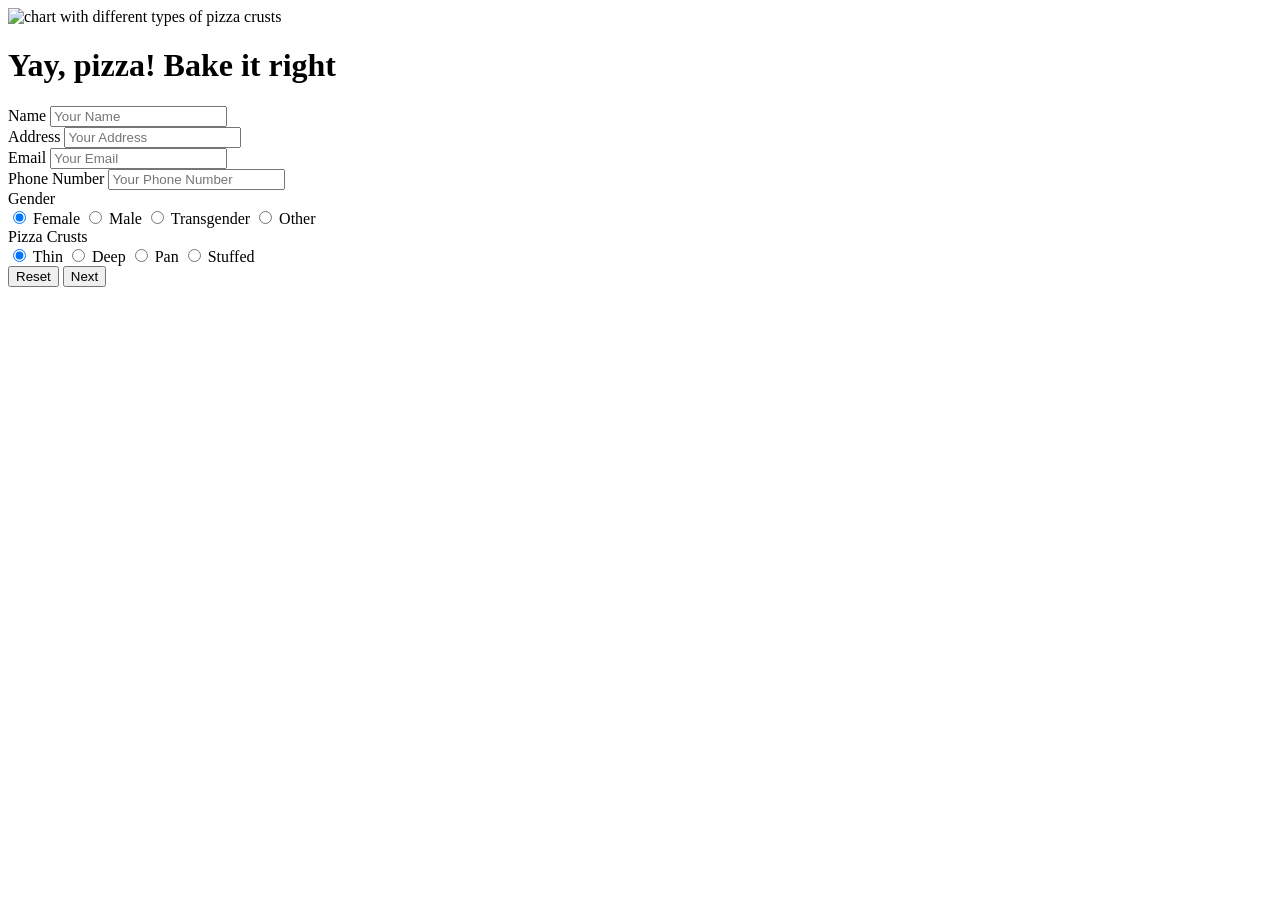
==== task-08/page1/form.html @ 73252348 "Rename task-o8/page1/form.html to task-08/page1/form.html" ====
<!DOCTYPE html>
<!-- Possible Bugs are commented -->
<html lang="en">
  <head>
    <meta charset="UTF-8" />
    <meta http-equiv="X-UA-Compatible" content="IE=edge" />
    <meta name="viewport" content="width=device-width, initial-scale=1.0" />
    <title>Crust</title>
    <link rel="icon" type="image/x-icon" href="images/salami_pizza.ico">
    <!-- display the favicon on titlebar -->
    <link rel="stylesheet" href="css/style.css">
    <!-- link stylesheet -->
  </head>
  
  <body translate="no"     >
    <div class="pizza-box">
      <div class="left-container">
        <img
        src="/home/anushka/html_files/page1/images/pizza-crusts.jpg"
        alt="chart with different types of pizza crusts"
        />
        
        <!-- display the image -->
      </div>
      <div class="right-container">
        <form action = "../page2/index.html">
          <!-- set form-action -->
          <header  >
            <h1>Yay, pizza! Bake it right</h1>
            <div class="set">
              <div class="name">
                <label for="name">Name</label>
                <input id="name" placeholder="Your Name" type="text" />
              </div>
              <div class="home-address">
                <label for="home-address">Address</label>
                <input
                  id="home-address"
                  placeholder="Your Address"
                  type="text"
                />
              </div>
            </div>
            <div class="set">
              <div class="email">
                <label for="email">Email</label>
                <input id="email" placeholder="Your Email" type="email" />
              </div>
              <div class="phone-number">
                <label for="phone-number">Phone Number</label>
                <input
                  id="phone-number"
                  placeholder="Your Phone Number"
                  type="tel"
                  pattern="[0-9]{10}"
                />
                <!-- set the pattern here -->
              </div>
            </div>
            <div class="set">
              <div class="gender">
                <!-- add two radio buttons with value "Transgender" and "Others" as we are an inclusive community -->
                <label for="gender-female">Gender</label>
                <div class="radio-container">
                  <input
                    checked=""
                    id="gender-female"
                    name="gender"
                    type="radio"
                    value="female"
                  />
                  <label for="gender-female">Female</label>
                  <input
                    id="gender-male"
                    name="gender"
                    type="radio"
                    value="male"
                  />
                  <label for="gender-male">Male</label>
                  <input
                  id="gender-transgender"
                  name="gender"
                  type="radio"
                  value="transgender"
                />
                <label for="gender-transgender">Transgender</label>
                <input
                id="gender-other"
                name="gender"
                type="radio"
                value="other"
              />
              <label for="gender-other">Other</label>
                </div>
              </div>
            </div>
            <div class="set">
              <div class="pizza-crusts">
                <label for="pizza-crusts-thin">Pizza Crusts</label>
                <div class="radio-container">
                  <input
                    checked=""
                    id="pizza-crusts-thin"
                    name="pizza-crusts"
                    type="radio"
                    value="thin"
                  />
                  <label for="pizza-crusts-thin">Thin</label>
                  <input
                    id="pizza-crusts-deep"
                    name="pizza-crusts"
                    type="radio"
                    value="deep"
                  />
                  <label for="pizza-crusts-deep">Deep</label>
                  <input
                    id="pizza-crusts-pan"
                    name="pizza-crusts"
                    type="radio"
                    value="pan"
                  />
                  <label for="pizza-crusts-pan">Pan</label>
                  <input
                    id="pizza-crusts-stuffed"
                    name="pizza-crusts"
                    type="radio"
                    value="stuffed"
                  />
                  <label for="pizza-crusts-stuffed">Stuffed</label>
                </div>
              </div>
            </div>
          </header>
          <footer>
            <div class="set">
              <button>Reset</button>
              <!-- make next button work -->
              <button
                type="submit"
                class="next"
                onclick="this.classList.add('button--loading')"              >
                <span class="button__text">Next</span></button>
            </div>
          </footer>
        </form>
      </div>
    </div>
  </body>
</html>
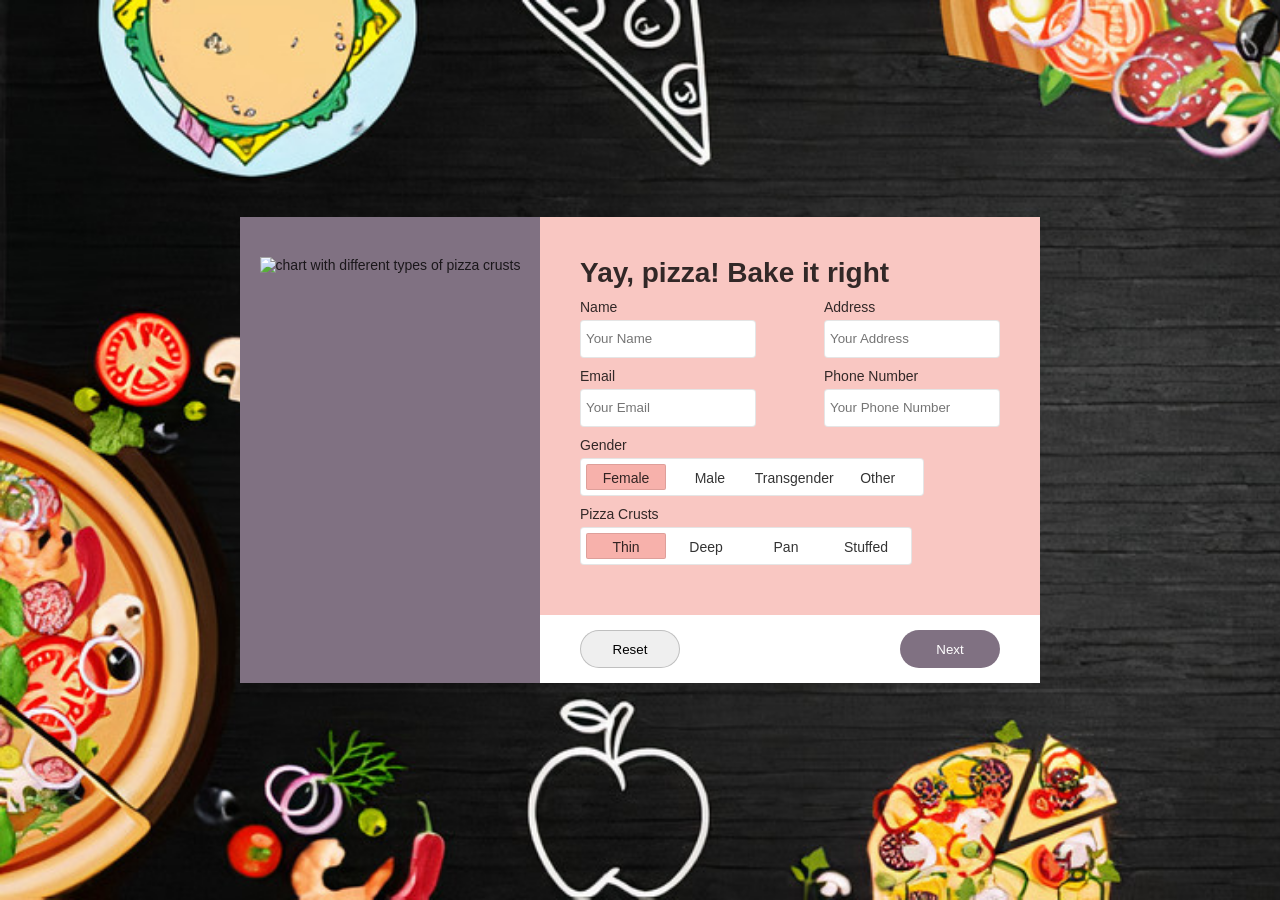
==== commit b1aac0bf: "Add files via upload" ====
--- a/task-08/page1/form.html
+++ b/task-08/page1/form.html
@@ -146,4 +146,4 @@
       </div>
     </div>
   </body>
-</html>
+</html>
--- a/task-08/page1/css/style.css
+++ b/task-08/page1/css/style.css
@@ -0,0 +1,202 @@
+*,
+*::before,
+*::after {
+  box-sizing: border-box;
+  margin: 0;
+  padding: 0;
+}
+
+body {
+  align-items: center;
+  background: url("../images/bg-high.jpg");
+  background-size: cover;
+  color: rgba(0, 0, 0, 0.8);
+  display: grid;
+  font-family: "Montserrat", sans-serif;
+  font-size: 14px;
+  font-weight: 400;
+  height: 100vh;
+  justify-items: center;
+  font-weight: 100vw;
+}
+
+.pizza-box {
+  display: grid;
+  grid-template-areas: "left right";
+  max-width: 900px;
+  /* opacity: 90%; */
+}
+
+.left-container {
+  background: #807182;
+  overflow: hidden;
+  padding: 40px 0 0 0;
+  position: relative;
+  text-align: center;
+  width: 300px;
+}
+
+.left-container img {
+  width: 70%;
+}
+
+.right-container {
+  background: #f9c7c2;
+  display: grid;
+  grid-template-areas: "." ".";
+  width: 500px;
+}
+
+.right-container h1:nth-of-type(1) {
+  color: rgba(0, 0, 0, 0.8);
+  font-size: 28px;
+  font-weight: 600;
+}
+
+.right-container .set {
+  display: flex;
+  justify-content: space-between;
+  margin: 10px 0;
+}
+
+.right-container input {
+  border: 1px solid rgba(0, 0, 0, 0.1);
+  border-radius: 4px;
+  height: 38px;
+  line-height: 38px;
+  padding-left: 5px;
+}
+
+.right-container input,
+.right-container label {
+  color: rgba(0, 0, 0, 0.8);
+}
+
+.right-container header {
+  padding: 40px;
+}
+
+.right-container label,
+.right-container input {
+  width: 176px;
+}
+
+.right-container .pizza-crusts .radio-container {
+  display: flex;
+  justify-content: space-between;
+  width: 100%;
+}
+
+.right-container footer {
+  align-items: center;
+  background: #fff;
+  display: grid;
+  padding: 5px 40px;
+}
+
+.right-container footer button {
+  cursor: pointer;
+  border: 1px solid rgba(0, 0, 0, 0.2);
+  height: 38px;
+  line-height: 38px;
+  width: 100px;
+  border-radius: 19px;
+  font-family: "Montserrat", sans-serif;
+}
+
+.right-container footer #reset {
+  background: #fff;
+  transition: 0.2s all ease-in-out;
+}
+
+.right-container footer #reset:hover {
+  background: #171a2b;
+  color: white;
+}
+
+.right-container footer .next {
+  position: relative;
+  background: #807182;
+  border: 1px solid transparent;
+  color: #fff;
+}
+
+.button__text {
+  transition: all 0.2s;
+}
+
+.button--loading .button__text {
+  visibility: hidden;
+  opacity: 0;
+}
+
+.button--loading::after {
+  content: "";
+  position: absolute;
+  width: 16px;
+  height: 16px;
+  top: 0;
+  left: 0;
+  right: 0;
+  bottom: 0;
+  margin: auto;
+  border: 4px solid transparent;
+  border-top-color: #ffffff;
+  border-radius: 50%;
+  animation: button-loading-spinner 1s ease infinite;
+}
+
+@keyframes button-loading-spinner {
+  from {
+    transform: rotate(0turn);
+  }
+
+  to {
+    transform: rotate(1turn);
+  }
+}
+
+.right-container footer .next:hover {
+  background: #171a2b;
+}
+
+.name label,
+.home-address label,
+.email label,
+.phone-number label,
+.gender label,
+.pizza-crusts label {
+  display: block;
+  margin-bottom: 5px;
+}
+
+.radio-container {
+  background: #fff;
+  border: 1px solid rgba(0, 0, 0, 0.1);
+  border-radius: 4px;
+  display: inline-block;
+  padding: 5px;
+}
+
+.radio-container label {
+  background: transparent;
+  border: 1px solid transparent;
+  border-radius: 2px;
+  display: inline-block;
+  height: 26px;
+  line-height: 26px;
+  margin: 0;
+  padding: 0;
+  text-align: center;
+  transition: 0.2s all ease-in-out;
+  width: 80px;
+}
+
+.radio-container input[type="radio"] {
+  display: none;
+}
+
+.radio-container input[type="radio"]:checked + label {
+  background: #f7b1ab;
+  border: 1px solid rgba(0, 0, 0, 0.1);
+}
